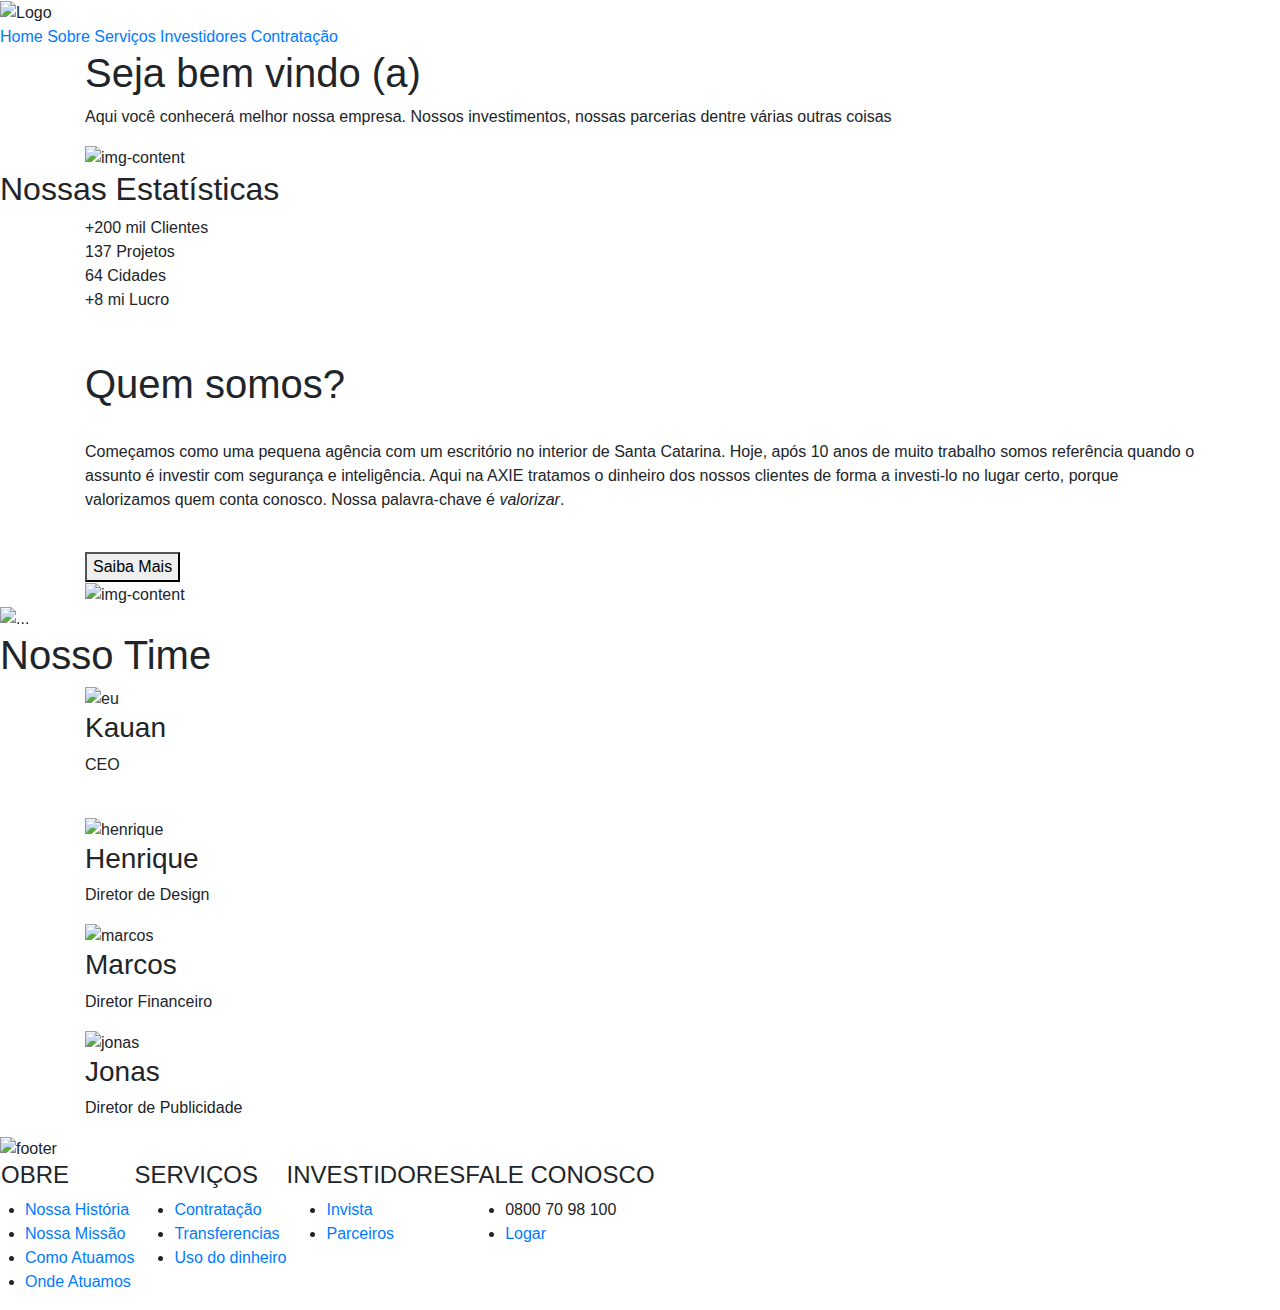
==== index.html @ 44c1810d "Add files via upload" ====
<!DOCTYPE html>
<html lang="pt-br">
<head>
    <meta charset="UTF-8">
    <title>Axie Enterprises | Home</title>
    <link rel="stylesheet" href="https://cdnjs.cloudflare.com/ajax/libs/animate.css/4.1.1/animate.min.css"/>
    <link rel="stylesheet" href="https://unicons.iconscout.com/release/v4.0.0/css/line.css">
    <link rel="stylesheet" href="https://stackpath.bootstrapcdn.com/bootstrap/4.4.1/css/bootstrap.min.css" integrity="sha384-Vkoo8x4CGsO3+Hhxv8T/Q5PaXtkKtu6ug5TOeNV6gBiFeWPGFN9MuhOf23Q9Ifjh" crossorigin="anonymous">
    <!--bot js-->
  <script src="https://code.jquery.com/jquery-3.4.1.slim.min.js" integrity="sha384-J6qa4849blE2+poT4WnyKhv5vZF5SrPo0iEjwBvKU7imGFAV0wwj1yYfoRSJoZ+n" crossorigin="anonymous"></script>
  <script src="https://cdn.jsdelivr.net/npm/popper.js@1.16.0/dist/umd/popper.min.js" integrity="sha384-Q6E9RHvbIyZFJoft+2mJbHaEWldlvI9IOYy5n3zV9zzTtmI3UksdQRVvoxMfooAo" crossorigin="anonymous"></script>
  <script src="https://stackpath.bootstrapcdn.com/bootstrap/4.4.1/js/bootstrap.min.js" integrity="sha384-wfSDF2E50Y2D1uUdj0O3uMBJnjuUD4Ih7YwaYd1iqfktj0Uod8GCExl3Og8ifwB6" crossorigin="anonymous"></script>
<!--bot js-->
<script src="https://unpkg.com/scrollreveal"></script>
<link rel="stylesheet" href="./css/estilo.css">
</head>

<body>

    <!--Header-->
    <div class="adam" id="adam">
            <div class="logo_adam animate__animated animate__fadeInLeft">
                <img class="img_logo_adam" src="./img/Logo3a.png" alt="Logo">
            </div>
            <div class="navigation_adam animate__animated animate__fadeInRight" id="navigation_adam">
                    <a href="./index.html" class="active">Home</a>
                    <a href="./sobre.HTML">Sobre</a>
                    <a href="./serviços.html">Serviços</a>
                    <a href="./investidores.html">Investidores</a>
                    <a href="./Contratação.html">Contratação</a>
             </div>
    </div>
    <!--Fim da Header-->

    <!--Bem vindo-->
    <div class="landing">
        <div class="container">
          <div class="text animate__animated animate__fadeInDown">
            <h1>Seja bem vindo (a)</h1>
            <p>Aqui você conhecerá melhor nossa empresa. Nossos investimentos, nossas parcerias dentre várias outras coisas
          </div>
          <div class="image animate__animated animate__zoomIn">
            <img src="./img/LogoZa.png" alt="img-content" />
          </div>
        </div>
        <a href="#stats" class="go-down animate__animated animate__fadeInDown">
            <i class="uil uil-angle-double-down"></i>
        </a>
      </div>
    <!--Fim Bem vindo-->

    <!--Estatisticas-->
    <div class="time">
    <div class="stats animate__animated animate__zoomIn" id="stats">
        <h2>Nossas Estatísticas</h2>
        <div class="container">
          <div class="box animate__animated animate__zoomIn">
            <i class="uil uil-user"></i>
            <span class="number">+200 mil</span>
            <span class="text">Clientes</span>
          </div>
          <div class="box animate__animated animate__zoomIn">
            <i class="uil uil-clipboard-notes"></i>
            <span class="number">137</span>
            <span class="text">Projetos</span>
          </div>
          <div class="box animate__animated animate__zoomIn">
            <i class="uil uil-plane-departure"></i>
            <span class="number">64</span>
            <span class="text">Cidades</span>
          </div>
          <div class="box animate__animated animate__zoomIn">
            <i class="uil uil-coins"></i>
            <span class="number">+8 mi</span>
            <span class="text">Lucro</span>
          </div>
        </div>
      </div>
    <!--Fim Estatisticas-->

    <!--Hitória-->
    <div class="landing" id="historia">
      <div class="container">
        <div class="text animate__animated animate__fadeInDown"><br><br>
          <h1>Quem somos?</h1><br>
          <p class="landingp">Começamos como uma pequena agência com um escritório no interior de Santa Catarina. Hoje, após 10 anos de muito trabalho somos referência quando o assunto é investir com segurança e inteligência. Aqui na AXIE tratamos o dinheiro dos nossos clientes de forma a investi-lo no lugar certo, porque valorizamos quem conta conosco. Nossa palavra-chave é <i>valorizar</i>.
       </p><br>
       <button class="but" onclick="window.location.href='./sobre.html'">
        <span>Saiba Mais</span>
      </button>
      </div>
      <div class="image2 animate__animated animate__zoomIn">
        <img src="./img/blabla.png" alt="img-content" />
      </div>
    </div>
      <!--Fim Hitória-->

    <!--carrousel-->
	<div id="carouselExampleCaptions" class="carousel slide" data-ride="carousel">
  <ol class="carousel-indicators">
    <li data-target="#carouselExampleCaptions" data-slide-to="0" class="active"></li>
    <li data-target="#carouselExampleCaptions" data-slide-to="1"></li>
    <li data-target="#carouselExampleCaptions" data-slide-to="2"></li>
  </ol>
    <div class="carousel-inner">
      <div class="carousel-item active">
        <img src="./img/Slider1x.png"  height="100%" width="100%" class="d-block w-100" alt="...">
        <div class="carousel-caption d-none d-md-block">
          <p>Conheça nossa parceria com organizações que prezam pelo bem ambiental e animal.</p>
          <button onclick="window.location.href='./investidores.html#parcerias'">
            <span>Saiba Mais</span>
          </button>
        </div>
      </div>
      <div class="carousel-item">
        <img src="./img/Slider2x.png" height="100%" width="100%" class="d-block w-100" alt="...">
        <div class="carousel-caption d-none d-md-block">
          <p>Conheça mais sobre a AXIE e veja nossa missão, visão e valores.</p>
          <button onclick="window.location.href='./sobre.HTML#missao'">
            <span>Saiba Mais</span>
          </button>
        </div>
      </div>
      <div class="carousel-item">
        <img src="./img/Slider3x.png" height="100%" width="100%" class="d-block w-100" alt="...">
        <div class="carousel-caption d-none d-md-block">
          <p>Com medo de investir? Saiba o que acontece com seu dinheiro aqui na AXIE.</p>
          <button onclick="window.location.href='./serviços.html#money'">
            <span>Saiba Mais</span>
          </button>
        </div>
        </div>
      </div>
      <a class="carousel-control-prev" href="#carouselExampleCaptions" role="button" data-slide="prev">
        <span class="carousel-control-prev-icon" aria-hidden="true"></span>
        <span class="sr-only">Previous</span>
      </a>
      <a class="carousel-control-next" href="#carouselExampleCaptions" role="button" data-slide="next">
        <span class="carousel-control-next-icon" aria-hidden="true"></span>
        <span class="sr-only">Next</span>
      </a>
    </div>
    <!--Fim carrousel-->


    <!--Nosso time-->
    <div class="team" id="team">
      <h1 class="main-title">Nosso Time</h1>
      <div class="container">
        <div class="box">
          <div class="data">
            <img src="./img/eu.jpg" alt="eu" />
            <div class="social">
              <a href="https://twitter.com">
                <i class="uil uil-twitter-alt"></i>
              </a>
              <a href="https://www.instagram.com">
                <i class="uil uil-instagram"></i>
              </a>
            </div>
          </div>
          <div class="info">
            <h3>Kauan</h3>
            <p class="teamp">CEO</p><br>
          </div>
        </div>
        <div class="box">
          <div class="data">
            <img src="./img/henrique.jpeg" alt="henrique" />
            <div class="social">
              <a href="https://twitter.com">
                <i class="uil uil-twitter-alt"></i>
              </a>
              <a href="https://www.instagram.com">
                <i class="uil uil-instagram"></i>
              </a>
            </div>
          </div>
          <div class="info">
            <h3>Henrique</h3>
            <p class="teamp">Diretor de Design</p>
          </div>
        </div>
        <div class="box">
          <div class="data">
            <img src="./img/Marcos.jpeg" alt="marcos" />
            <div class="social">
              <a href="https://twitter.com">
                <i class="uil uil-twitter-alt"></i>
              </a>
              <a href="https://www.instagram.com">
                <i class="uil uil-instagram"></i>
              </a>
            </div>
          </div>
          <div class="info">
            <h3>Marcos</h3>
            <p class="teamp">Diretor Financeiro</p>
          </div>
        </div>
        <div class="box">
          <div class="data">
            <img src="./img/Jonas.jpeg" alt="jonas" />
            <div class="social">
              <a href="https://twitter.com">
                <i class="uil uil-twitter-alt"></i>
              </a>
              <a href="https://www.instagram.com">
                <i class="uil uil-instagram"></i>
              </a>
            </div>
          </div>
          <div class="info">
            <h3>Jonas</h3>
            <p class="teamp">Diretor de Publicidade</p>
          </div>
        </div>
      </div>
    </div>
    <div class="spikes"></div>
      <!--Fim Nosso Time-->

        <!--Footer-->
        <div class="img-lilith">
          <img class="img_logo_lilith animate__animated animate__fadeInUp" src="./img/logo2a.png" alt="footer" width="100%" height="100%">
      </div>
      <footer class="lilith">
          <div class="container-lilith">
              <div class="row">
                  <div class="lilith-col animate__animated animate__fadeInUp">
                      <h4>SOBRE</h4>
                      <ul>
                          <li><a href="./index.html#historia">Nossa História</a></li>
                          <li><a href="./sobre.HTML#missao">Nossa Missão</a></li>
                          <li><a href="./sobre.HTML#comoatuamos">Como Atuamos</a></li>
                          <li><a href="./sobre.HTML#ondeatuamos">Onde Atuamos</a></li>
                      </ul>
                  </div>
                  <div class="lilith-col animate__animated animate__fadeInUp">
                      <h4>SERVIÇOS</h4>
                      <ul>
                          <li><a href="./serviços.html#contratacao">Contratação</a></li>
                          <li><a href="./serviços.html#transfer">Transferencias</a></li>
                          <li><a href="./serviços.html#money">Uso do dinheiro</a></li>
                  </div>
                  <div class="lilith-col animate__animated animate__fadeInUp">
                      <h4>INVESTIDORES</h4>
                      <ul>
                          <li><a href="./investidores.html#one">Invista</a></li>
                          <li><a href="./investidores.html#three">Parceiros</a></li>
                      </ul>
                  </div>
                  <div class="lilith-col animate__animated animate__fadeInUp">
                      <h4>FALE CONOSCO</h4>
                      <div class="social-links">
                          <a href="https://www.instagram.com/axieenterprise"><i class="uil uil-instagram"></i></a>
                          <a href="https://twitter.com/AxieEnterprise"><i class="uil uil-twitter-alt"></i></a>
                          <a href="./Chat ao vivo/public/index.html"><i class="uil uil-comment-dots"></i></a>
                        </div>
                      <ul>
                          <li class="lilith-phone"><i class="uil uil-phone"></i></i>  0800 70 98 100</a></li>
                          <li class="lilith-login"><a href="./Login/index.html">Logar</a></li>
                      </ul>
                  </div>
              </div>
     </footer>
  <!--Footer FIM-->

   <script src="./js/main.js"></script>

</body>
</html>
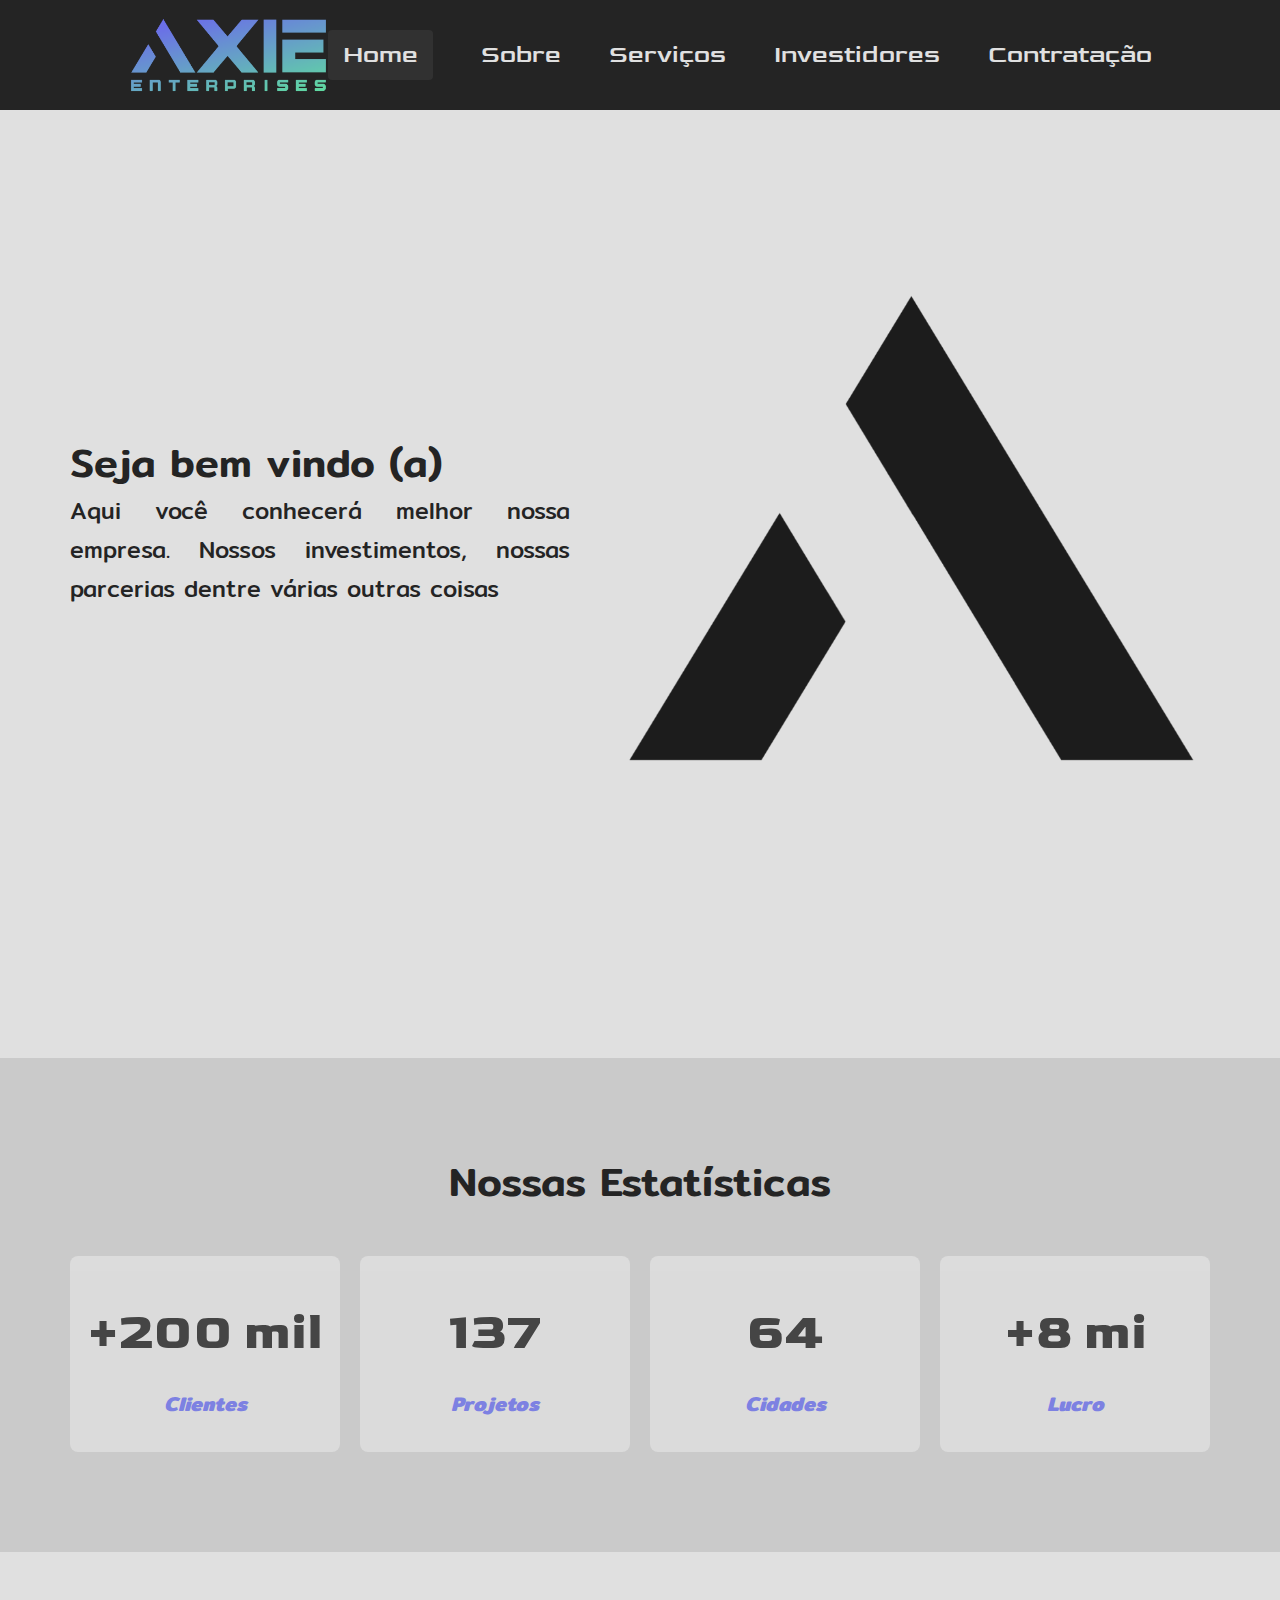
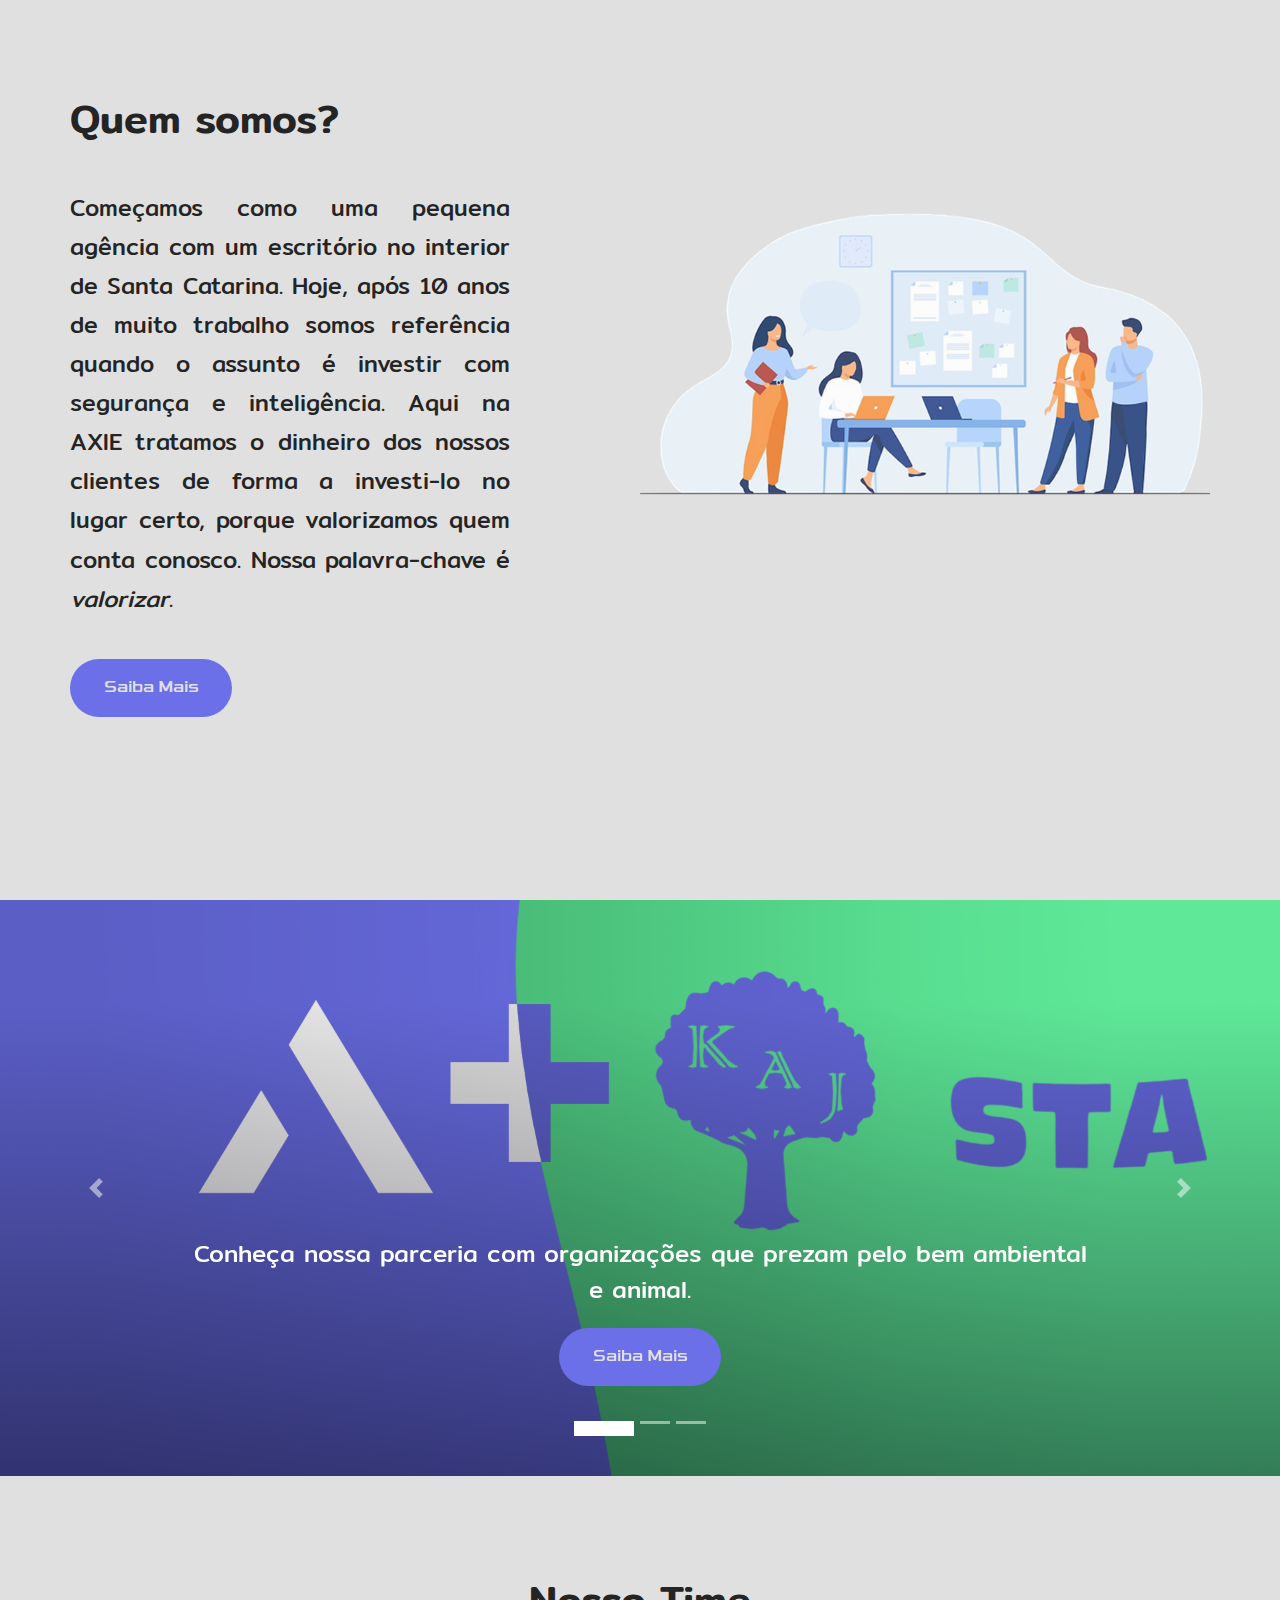
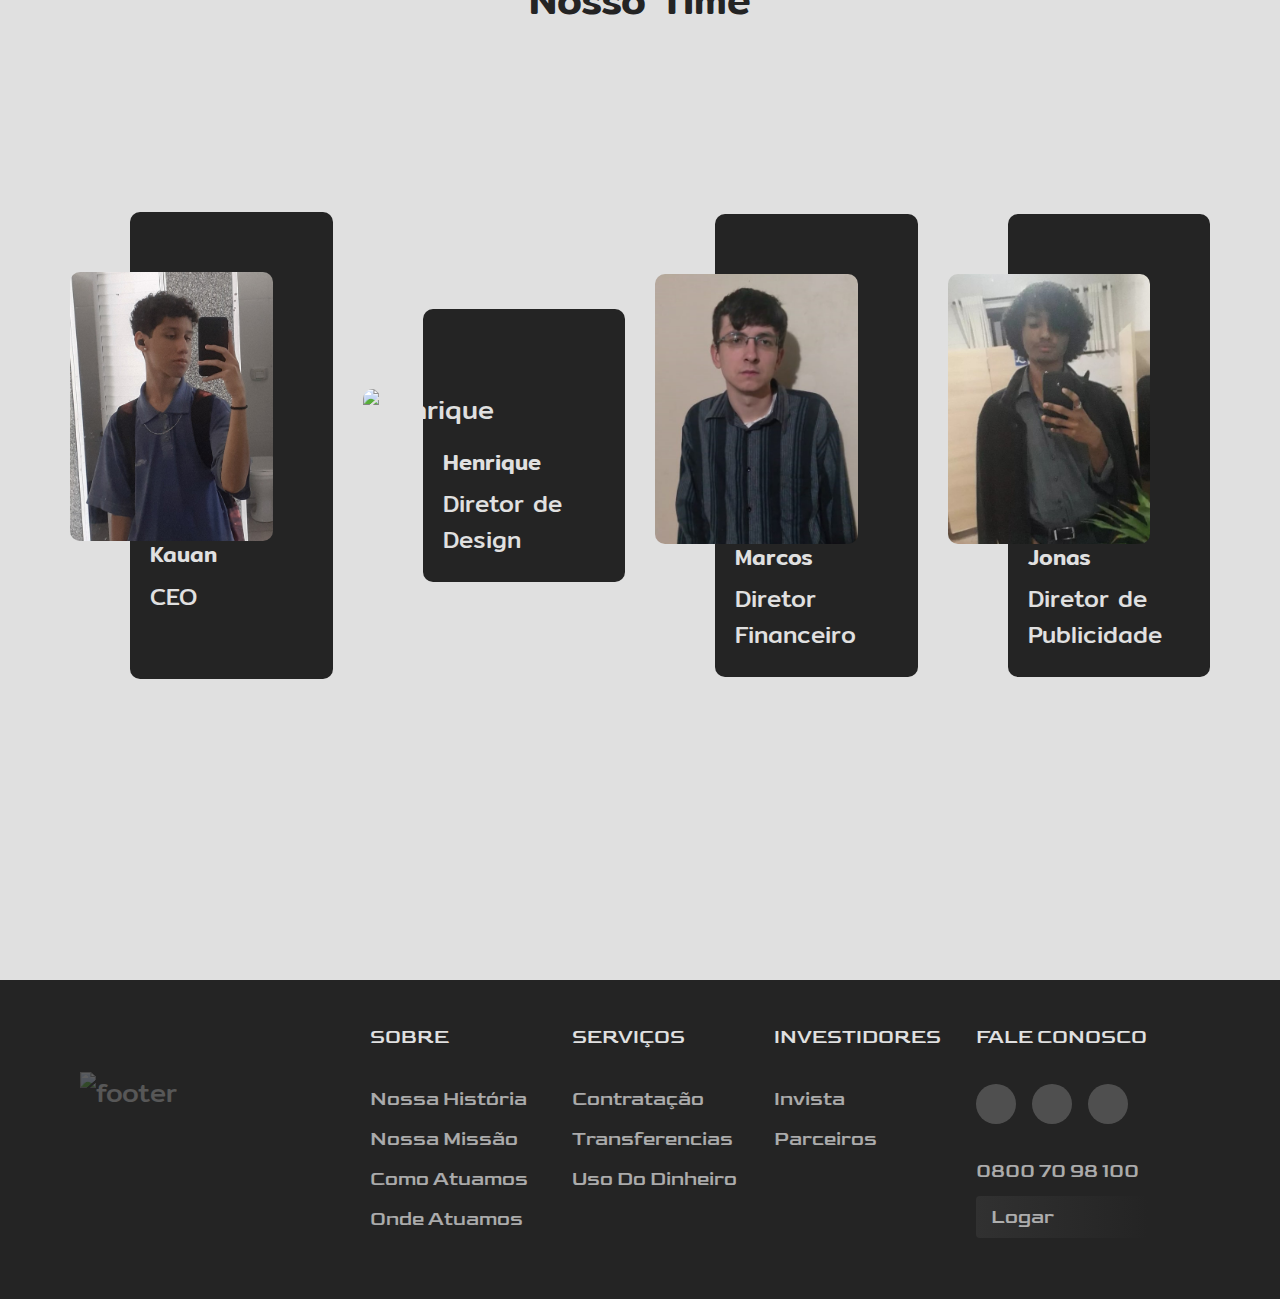
==== commit c072071d: "Add files via upload" ====
--- a/index.html
+++ b/index.html
@@ -166,7 +166,7 @@
         </div>
         <div class="box">
           <div class="data">
-            <img src="./img/henrique.jpeg" alt="henrique" />
+            <img src="./img/henrique.png" alt="henrique" />
             <div class="social">
               <a href="https://twitter.com">
                 <i class="uil uil-twitter-alt"></i>
--- a/css/estilo.css
+++ b/css/estilo.css
@@ -0,0 +1,624 @@
+@charset "utf-8";
+@import url(https://fonts.googleapis.com/css2?family=Goldman&display=swap);
+@import url(https://fonts.googleapis.com/css2?family=Mitr&display=swap);
+@import url(https://fonts.googleapis.com/css2?family=Syncopate&display=swap);
+
+:root {
+    --color-white: rgb(224, 224, 224);
+    --color-white2: rgba(224, 224, 224, 0.719);
+    --color-white3: rgb(202, 202, 202);
+    --color-dark: #242424;
+    --color-dark1: #2c2c2c;
+    --color-dark2: #313131;
+    --color-dark3: #31313100;
+    --color-blue: #6B6FE8;
+    --color-lightblue: #6bd3e8;
+    --color-green: #5EE898;
+    --main-transition: 0.3s;
+    --main-padding-top: 100px;
+    --main-padding-bottom: 100px;
+}
+
+* {
+  
+    margin: 0;
+    padding: 0;
+}
+
+*, ::after, ::before {
+  box-sizing:unset;
+}
+
+html {
+  scroll-behavior: smooth;
+}
+
+body {
+    background-color: var(--color-white);
+    font-size: 27px;
+    font-family: 'Mitr';
+    margin: 0px;
+    color: var(--color-white);
+}
+
+/* Header */
+.img_logo_adam {
+    width: 200px;
+}
+
+.adam,
+.navigation_adam {
+    font-family: 'Goldman';
+    display: flex;
+    flex-direction: row;
+    align-items: center;
+}
+
+.adam {
+    position: relative;
+    background-color: var(--color-dark);
+    height: 110px;
+    justify-content: space-between;
+    padding: 0 10%;
+}
+
+.navigation_adam {
+    gap: 48px;
+}
+
+.navigation_adam a{
+    text-decoration: none;
+    text-decoration: none;
+    color: var(--color-white);
+    font-size: 25px;
+}
+
+.navigation_adam a:hover {
+    color: var(--color-lightblue);
+    transition: 0.5s;
+}
+
+.active {
+    background-color: var(--color-dark2);
+    padding: 6px 15px;
+    border-radius: 4px;
+}
+
+@media screen and (max-width: 768px) {
+    .navigation_adam{
+        position: absolute;
+        flex-direction: column;
+        top: 0;
+        background: var(--color-dark);
+        height: 100%;
+        padding: 1em;
+        animation-duration: 1s;
+        margin-left: -100vw;
+    }
+}
+/* Fim da Header */
+
+/* landing */
+.container {
+    padding-left: 15px;
+    padding-right: 15px;
+    margin-left: auto;
+    margin-right: auto;
+  }
+  /* Small */
+  @media (min-width: 768px) {
+    .container {
+      width: 750px;
+    }
+  }
+  /* Medium */
+  @media (min-width: 992px) {
+    .container {
+      width: 970px;
+    }
+  }
+  /* Large */
+  @media (min-width: 1200px) {
+    .container {
+      width: 1170px;
+    }
+  }
+
+  .landing {
+    position: relative;
+  }
+  .landing::before {
+    content: "";
+    position: absolute;
+    left: 0;
+    top: -40px;
+    width: 100%;
+    height: 100%;
+    z-index: -1;
+    transform: skewY(-6deg);
+    transform-origin: top left;
+  }
+  .landing .container {
+    min-height: calc(100vh - 72px);
+    display: flex;
+    align-items: center;
+    padding-bottom: 120px;
+    text-align: justify;
+  }
+  
+  .landing .text{
+    flex: 1;
+  }
+  .landing .but{
+    margin: 0;
+  }
+  @media (max-width: 991px) {
+    .landing .text {
+      text-align: center;
+    }
+  }
+  .landing .text h1 {
+    color: var(--color-dark);
+    font-size: 40px;
+    margin: 0;
+  }
+  @media (max-width: 767px) {
+    .landing .text h1 {
+      font-size: 28px;
+    }
+  }
+  .landing .text p {
+    margin-right: 90px;
+    font-size: 23px;
+    line-height: 1.7;
+    margin: 5px 0 0;
+    color: var(--color-dark);
+    max-width: 500px;
+  }
+  .landingp {
+    font-size: 23px;
+    line-height: 1.7;
+    margin: 5px 0 0;
+    color: var(--color-dark);
+    max-width: 500px;
+  }
+  @media (max-width: 991px) {
+    .landing .text p {
+      margin: 10px auto;
+    }
+  }
+  @media (max-width: 767px) {
+    .landing .text p {
+      font-size: 18px;
+    }
+  }
+  .landing .image img {
+    opacity: 88%;
+    position: relative;
+    width: 600px;
+    -webkit-animation: mover 1s infinite  alternate;
+    animation: mover 1s infinite  alternate;
+  }
+  .landing .image2 img {
+    opacity: 88%;
+    position: relative;
+    width: 700px;
+  }
+
+  @-webkit-keyframes mover {
+    0% { transform: translateY(0); }
+    100% { transform: translateY(-20px); }
+}
+@keyframes mover {
+    0% { transform: translateY(0); }
+    100% { transform: translateY(-20px); }
+}
+
+  @media (max-width: 991px) {
+    .landing .image {
+      display: none;
+    }
+  }
+  .landing .go-down {
+    font-size: 70px;
+    color: var(--color-dark);
+    position: absolute;
+    bottom: 30px;
+    left: 50%;
+    transform: translateX(-50%);
+    transition: var(--main-transition);
+    -webkit-animation: mover2 0.4s infinite  alternate;
+    animation: mover2 0.4s infinite  alternate;
+  }
+  .landing .go-down:hover {
+    color: var(--color-blue);
+  }
+  .landing .go-down i {
+    animation: boucing 1.5s infinite;
+  }
+  @-webkit-keyframes mover2 {
+    0% { transform: translateY(0); }
+    100% { transform: translateY(-10px); }
+}
+@keyframes mover2 {
+    0% { transform: translateY(0); }
+    100% { transform: translateY(-10px); }
+}
+/* fim do landing */
+
+/* Carousel */
+
+/*
+#carouselExampleCaptions li{
+  border-radius: 50%;
+  width: 10px;
+  height: 10px;
+}
+#carouselExampleCaptions li .active{
+  width: 10px;
+}
+*/
+.carousel-item{
+  padding: 0;
+  background-color: transparent;
+}
+.carousel-item .active{
+  padding: 0;
+}
+.carousel-indicators{
+  margin: 30px 0px;
+}
+
+.carousel-caption .d-none .d-md-block{
+  padding: 90px;
+}
+/* Fim Carousel */
+
+/*button*/
+button {
+  font-family: 'Goldman';
+  display: inline-block;
+  border-radius: 50px;
+  background-color: var(--color-blue);
+  border: none;
+  color: var(--color-white);
+  text-align: center;
+  font-size: 17px;
+  padding: 16px;
+  width: 130px;
+  transition: all 0.5s;
+  cursor: pointer;
+  margin: 5px;
+  margin-bottom: 50px;
+ }
+ 
+ button span {
+  cursor: pointer;
+  display: inline-block;
+  position: relative;
+  transition: 0.5s;
+ }
+ 
+ button span:after {
+  content: '»';
+  position: absolute;
+  opacity: 0;
+  top: 0;
+  right: -15px;
+  transition: 0.5s;
+ }
+ 
+ button:hover span {
+  padding-right: 15px;
+ }
+ 
+ button:hover span:after {
+  opacity: 1;
+  right: 0;
+ }
+/*fim button*/
+
+/* Start Stats */
+.stats {
+    color: var(--color-dark);
+    padding-top: var(--main-padding-top);
+    padding-bottom: var(--main-padding-bottom);
+    position: relative;
+  }
+  .stats::before {
+    content: "";
+    position: absolute;
+    left: 0;
+    top: 0;
+    width: 100%;
+    height: 100%;
+    background-color: var(--color-white3);
+  }
+  .stats h2 {
+    color: var(--color-dark);
+    font-size: 40px;
+    width: fit-content;
+    margin: 0 auto 50px;
+    position: relative;
+  }
+  .stats .container {
+    display: grid;
+    grid-template-columns: repeat(auto-fill, minmax(250px, 1fr));
+    gap: 20px;
+  }
+  .stats .box {
+    background-color: var(--color-white);
+    padding: 30px 15px;
+    text-align: center;
+    position: relative;
+    opacity: 0.8;
+    transition: var(--main-transition);
+    border-radius: 8px;
+  }
+  .stats .box::before,
+  .stats .box::after {
+    content: "";
+    position: absolute;
+    width: 2px;
+    background-color: var(--color-blue);
+    transition: 1s;
+    height: 0;
+  }
+  .stats .box::before {
+    top: 0;
+    right: 0;
+  }
+  .stats .box::after {
+    left: 0;
+    bottom: 0;
+  }
+  .stats .box:hover {
+    opacity: 1;
+  }
+  .stats .box:hover::before,
+  .stats .box:hover::after {
+    height: 100%;
+  }
+  .stats .box .number {
+    font-family: 'Goldman';
+    display: block;
+    font-size: 50px;
+    font-weight: bold;
+    margin-top: 10px;
+    margin-bottom: 10px;
+  }
+  .stats .box .text {
+    color: var(--color-blue);
+    font-style: italic;
+    font-size: 20px;
+    font-weight: bold;
+  }
+
+  .stats .box i{
+    font-size: 45px;
+  }
+  /* End Stats */
+
+  /* Start Team */
+.team {
+  padding-top: var(--main-padding-top);
+  padding-bottom: 0;
+  position: relative;
+}
+
+.team .main-title{
+  color: var(--color-dark);
+  font-size: 40px;
+  text-align: center;
+}
+.team .container {
+  display: grid;
+  grid-template-columns: repeat(auto-fill, minmax(250px, 1fr));
+  gap: 30px;
+}
+.team .teamp {
+  text-align: left;
+}
+.team .box {
+  position: relative;
+}
+.team .box::before,
+.team .box::after {
+  content: "";
+  background-color: var(--color-dark);
+  position: absolute;
+  right: 0;
+  top: 0;
+  height: 100%;
+  border-radius: 10px;
+  transition: var(--main-transition);
+}
+.team .box::before {
+  width: calc(100% - 60px);
+  z-index: -2;
+}
+.team .box::after {
+  z-index: -1;
+  background-color: var(--color-blue);
+  width: 0;
+}
+.team .box:hover::after {
+  width: calc(100% - 60px);
+}
+.team .box .data {
+  display: flex;
+  align-items: center;
+  padding-top: 60px;
+}
+.team .box .data img {
+  width: calc(100% - 60px);
+  transition: var(--main-transition);
+  border-radius: 10px;
+}
+.team .box:hover img {
+  filter: grayscale(100%);
+}
+.team .box .data .social {
+  width: 60px;
+  display: flex;
+  flex-direction: column;
+  align-items: center;
+  gap: 20px;
+}
+.team .box .data .social a {
+  width: 60px;
+  height: 30px;
+  display: flex;
+  justify-content: center;
+  align-items: center;
+}
+.team .box .data .social a:hover i {
+  color: var(--color-dark);
+}
+.team .box .data .social i {
+  color: var(--color-white);
+  transition: var(--main-transition);
+}
+.team .box .info {
+  padding-left: 80px;
+}
+.team .box .info h3 {
+  margin-bottom: 0;
+  color: var(--color-white);
+  font-size: 22px;
+  transition: var(--main-transition);
+}
+.team .box .info p {
+  margin-top: 10px;
+  margin-bottom: 25px;
+}
+.team .box:hover .info h3 {
+  color: var(--color-white);
+}
+/* End Team */
+
+/* Footer */
+.img_logo_lilith {
+  width: 200px;
+}
+.container-lilith{
+  align-items: center;
+	max-width: 1170px;
+	margin:auto;
+}
+.row{
+	display: flex;
+	flex-wrap: wrap;
+}
+.img-lilith{
+    position: absolute;
+    opacity: 27%;
+    padding: 90px 0 50px 80px;
+}
+ul{
+	list-style: none;
+}
+.lilith{
+    font-family: 'Goldman';
+    font-style: bold;
+	  background-color: var(--color-dark);
+    padding: 45px 80px 45px 370px;
+}
+.lilith-phone{
+  margin: 10px 0;
+  color: var(--color-white2)
+}
+.lilith-login{
+    color: var(--color-white2);
+    background-image: linear-gradient(to right, var(--color-dark2), var(--color-dark3));
+    padding: 6px 15px;
+    border-radius: 4px;
+}
+.lilith-col{
+   width: 20%;
+   padding: 0 15px;
+}
+.lilith-col h4{
+	font-size: 20px;
+	color: var(--color-white);
+	text-transform: capitalize;
+	margin-bottom: 35px;
+	font-weight: 500;
+	position: relative;
+}
+
+.lilith-col ul li:not(:last-child){
+	margin-bottom: 10px;
+}
+.lilith-col li{
+    font-size: 20px;
+}
+.lilith-col ul li a{
+	font-size: 20px;
+	text-transform: capitalize;
+	color: var(--color-white);
+	text-decoration: none;
+	font-weight: 300;
+	color: var(--color-white2);
+	display: block;
+	transition: all 0.3s ease;
+}
+.lilith-col ul li a:hover{
+	color: var(--color-blue);
+	padding-left: 8px;
+}
+
+.lilith-col .social-links a{
+	display: inline-block;
+	height: 40px;
+	width: 40px;
+	background-color: rgba(255,255,255,0.2);
+	margin:0 10px 10px 0;
+	text-align: center;
+	line-height: 43px;
+	border-radius: 50%;
+	color: var(--color-white);
+	transition: all 0.5s ease;
+}
+.lilith-col .social-links a:hover{
+	color: #24262b;
+	background-color: var(--color-white);
+}
+
+/*responsive*/
+@media(max-width: 767px){
+  .footer-col{
+    width: 50%;
+    margin-bottom: 30px;
+}
+}
+@media(max-width: 574px){
+  .footer-col{
+    width: 100%;
+}
+}
+/* Fim do Footer */
+
+.dragon-fruit{
+  background-color: var(--color-white);
+  padding: 80px 150px;
+}
+
+p{
+  font-size: 24px;
+  font-family: 'Mitr';
+}
+
+.peach{
+  color: var(--color-dark);
+  font-family: 'Mitr';
+  font-size: 40px;
+}
+
+.littlepeach{
+  color: var(--color-dark);
+  font-size: 23px;
+  display: flexbox;
+  justify-content: center;
+  text-align: justify;
+}